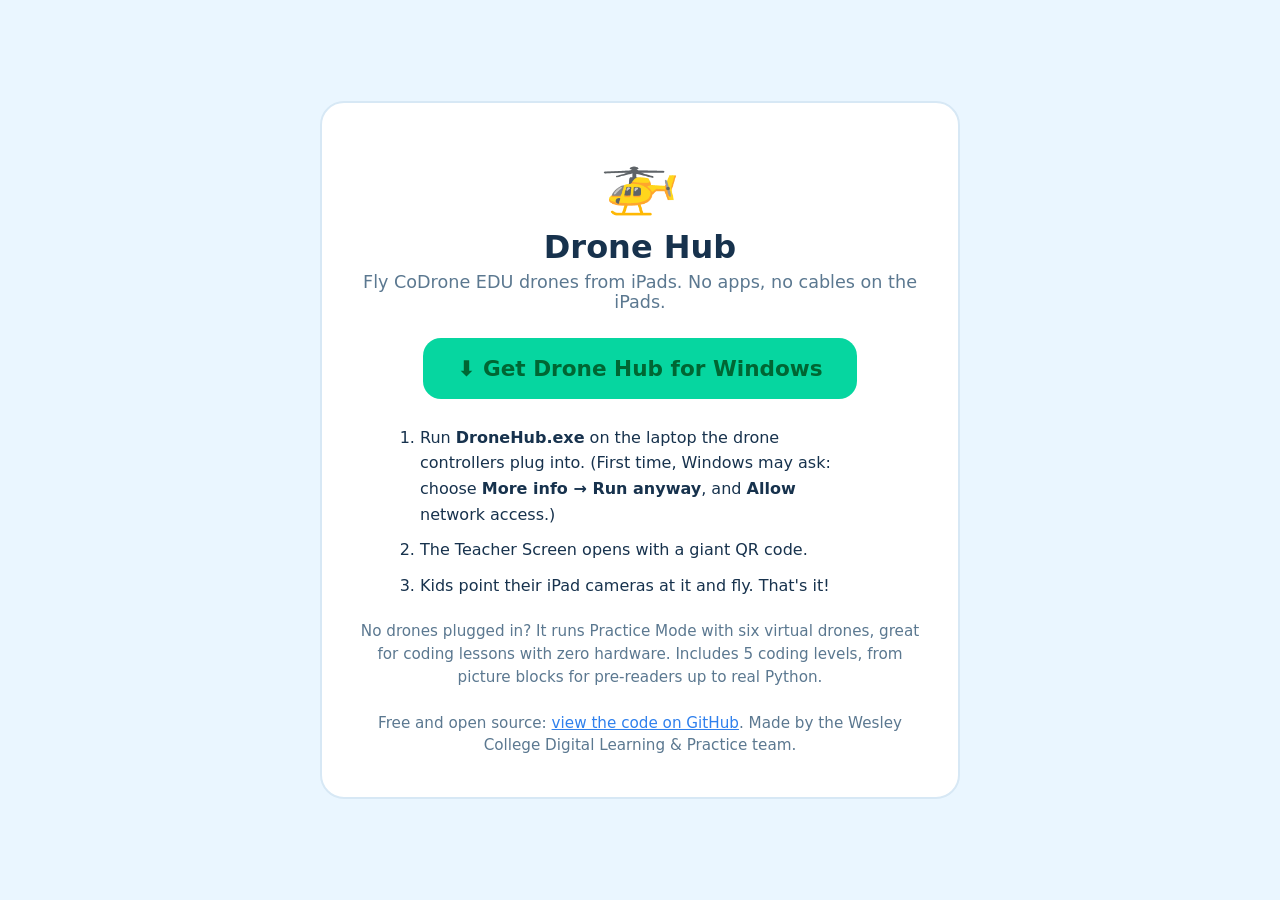
==== docs/index.html @ 624dc304 "Drone Hub v1.0: fly CoDrone EDU drones from iPads Multi-drone hub server (pure stdlib Python), iPad " ====
<!DOCTYPE html>
<html lang="en">
<head>
<meta charset="UTF-8">
<meta name="viewport" content="width=device-width, initial-scale=1">
<title>Drone Hub — fly CoDrone EDU from iPads</title>
<style>
  * { margin: 0; padding: 0; box-sizing: border-box; }
  body {
    font-family: -apple-system, "Segoe UI", system-ui, sans-serif;
    background: #eaf6ff; color: #17324d; min-height: 100vh;
    display: flex; align-items: center; justify-content: center; padding: 24px;
  }
  .card {
    background: #fff; border-radius: 24px; padding: 40px 36px; max-width: 640px;
    text-align: center; border: 2px solid #d7e8f5;
  }
  .emoji { font-size: 4rem; }
  h1 { font-size: 2rem; margin: 10px 0 6px; }
  .sub { color: #5b7890; font-size: 1.1rem; margin-bottom: 26px; }
  .btn {
    display: inline-block; background: #06d6a0; color: #063; text-decoration: none;
    font-size: 1.35rem; font-weight: 800; padding: 18px 34px; border-radius: 18px;
  }
  .btn:hover { filter: brightness(1.05); }
  ol { text-align: left; margin: 26px auto 0; max-width: 440px; line-height: 1.6; }
  ol li { margin: 10px 0; }
  .note { margin-top: 22px; font-size: 0.95rem; color: #5b7890; line-height: 1.5; }
  a.plain { color: #2f80ed; }
</style>
</head>
<body>
  <div class="card">
    <div class="emoji">🚁</div>
    <h1>Drone Hub</h1>
    <p class="sub">Fly CoDrone EDU drones from iPads. No apps, no cables on the iPads.</p>
    <a class="btn" href="https://github.com/wesdlpteam/drone-hub/releases/latest/download/DroneHub.exe">⬇️ Get Drone Hub for Windows</a>
    <ol>
      <li>Run <b>DroneHub.exe</b> on the laptop the drone controllers plug into.
          (First time, Windows may ask: choose <b>More info → Run anyway</b>, and
          <b>Allow</b> network access.)</li>
      <li>The Teacher Screen opens with a giant QR code.</li>
      <li>Kids point their iPad cameras at it and fly. That's it!</li>
    </ol>
    <p class="note">
      No drones plugged in? It runs Practice Mode with six virtual drones, great for
      coding lessons with zero hardware. Includes 5 coding levels, from picture blocks
      for pre-readers up to real Python.<br><br>
      Free and open source: <a class="plain" href="https://github.com/wesdlpteam/drone-hub">view the code on GitHub</a>.
      Made by the Wesley College Digital Learning &amp; Practice team.
    </p>
  </div>
</body>
</html>
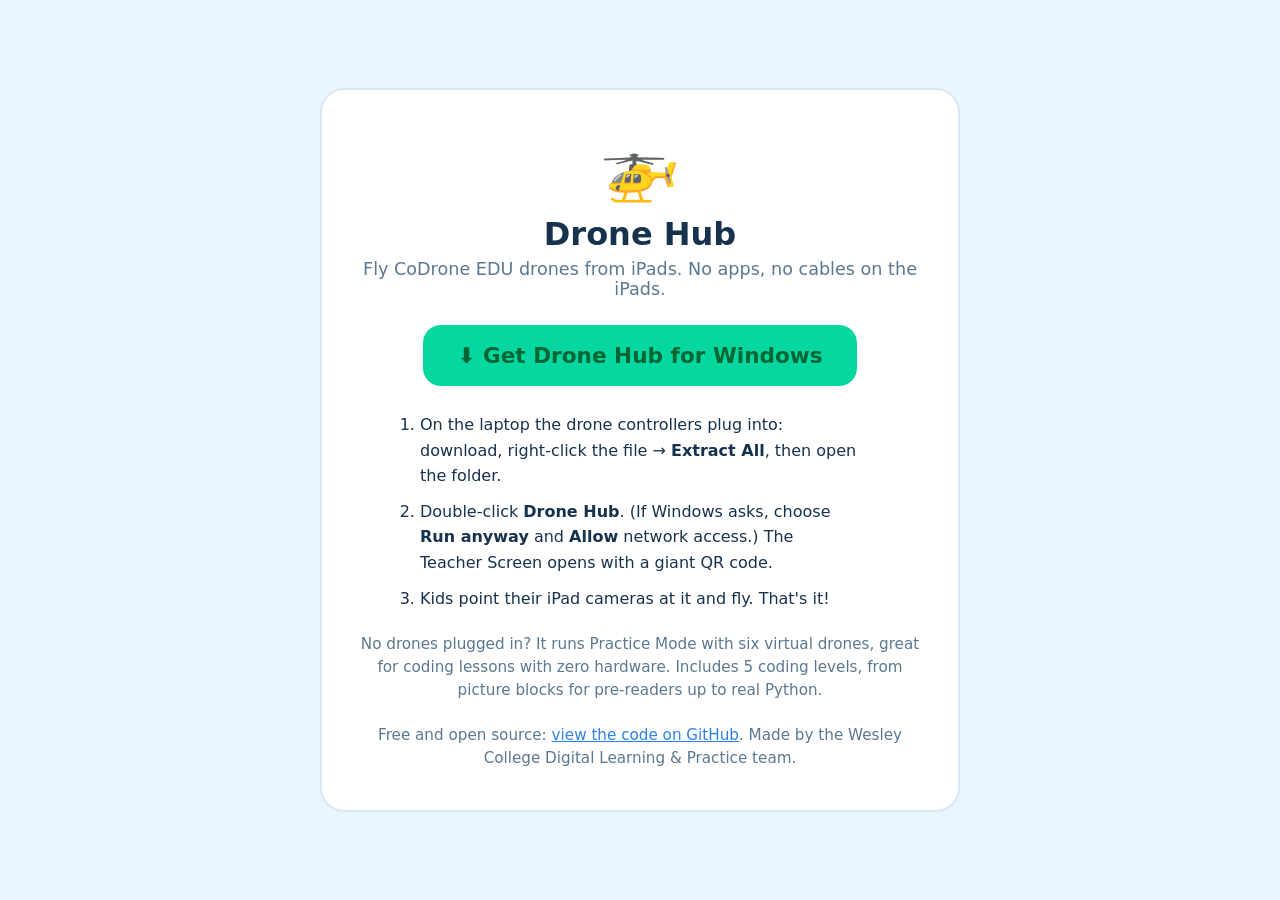
==== commit 7172dd2d: "Ship portable DroneHub.zip package and download page Portable package uses the signed python.org emb" ====
--- a/docs/index.html
+++ b/docs/index.html
@@ -34,12 +34,13 @@
     <div class="emoji">🚁</div>
     <h1>Drone Hub</h1>
     <p class="sub">Fly CoDrone EDU drones from iPads. No apps, no cables on the iPads.</p>
-    <a class="btn" href="https://github.com/wesdlpteam/drone-hub/releases/latest/download/DroneHub.exe">⬇️ Get Drone Hub for Windows</a>
+    <a class="btn" href="https://github.com/wesdlpteam/drone-hub/releases/latest/download/DroneHub.zip">⬇️ Get Drone Hub for Windows</a>
     <ol>
-      <li>Run <b>DroneHub.exe</b> on the laptop the drone controllers plug into.
-          (First time, Windows may ask: choose <b>More info → Run anyway</b>, and
-          <b>Allow</b> network access.)</li>
-      <li>The Teacher Screen opens with a giant QR code.</li>
+      <li>On the laptop the drone controllers plug into: download, right-click the
+          file → <b>Extract All</b>, then open the folder.</li>
+      <li>Double-click <b>Drone Hub</b>. (If Windows asks, choose <b>Run anyway</b>
+          and <b>Allow</b> network access.) The Teacher Screen opens with a giant
+          QR code.</li>
       <li>Kids point their iPad cameras at it and fly. That's it!</li>
     </ol>
     <p class="note">
